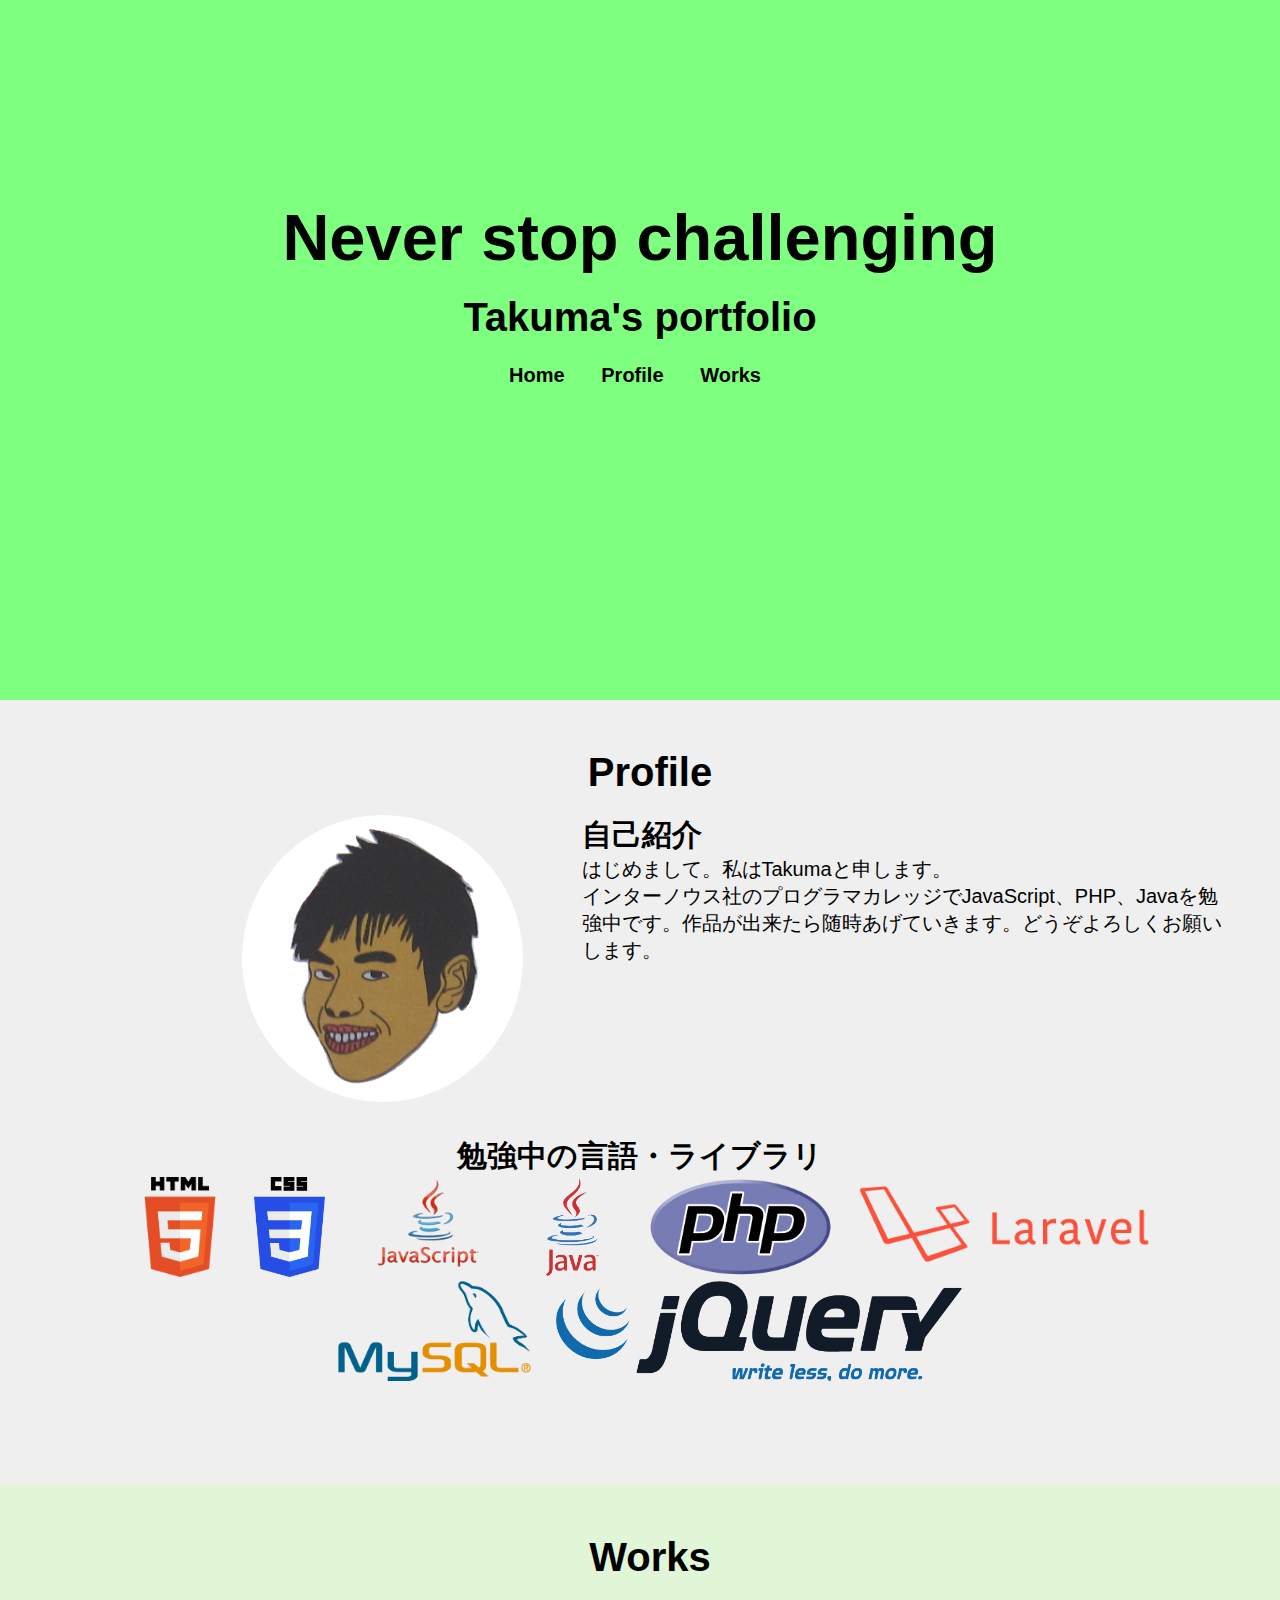
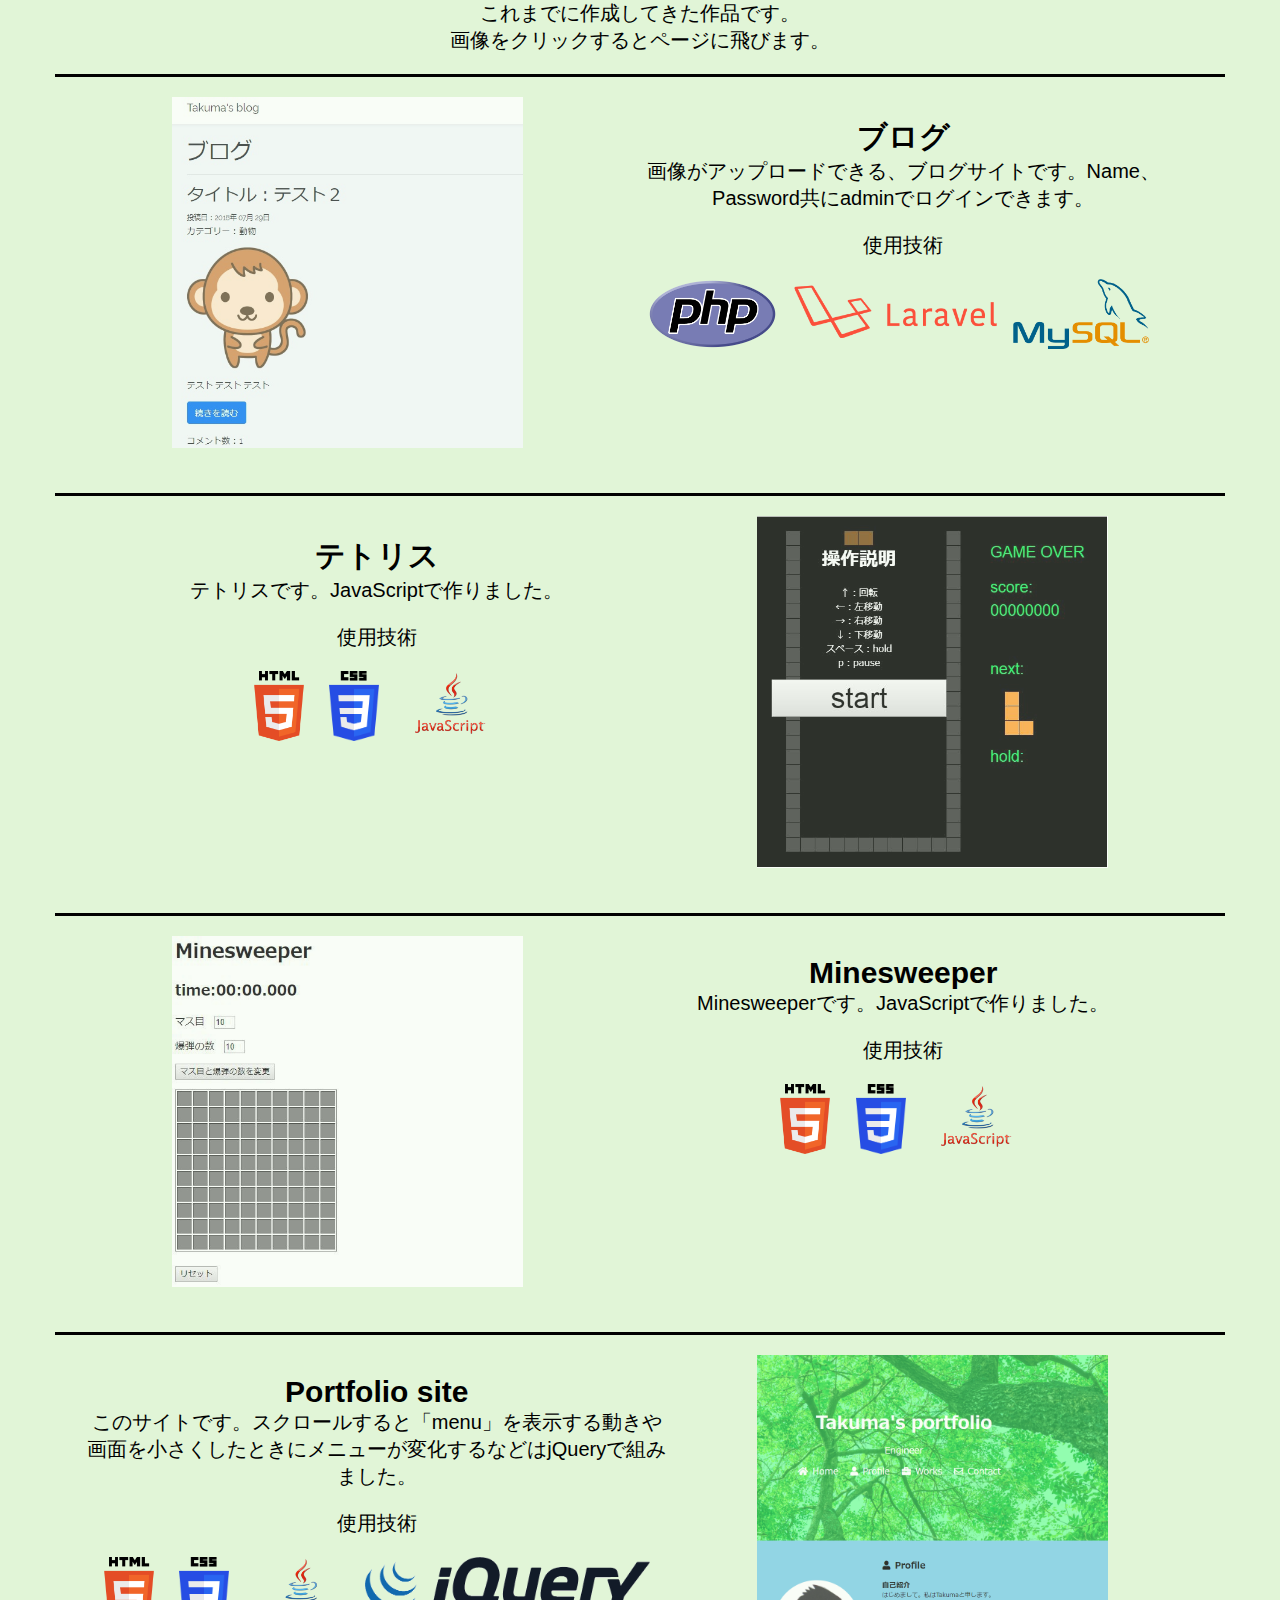
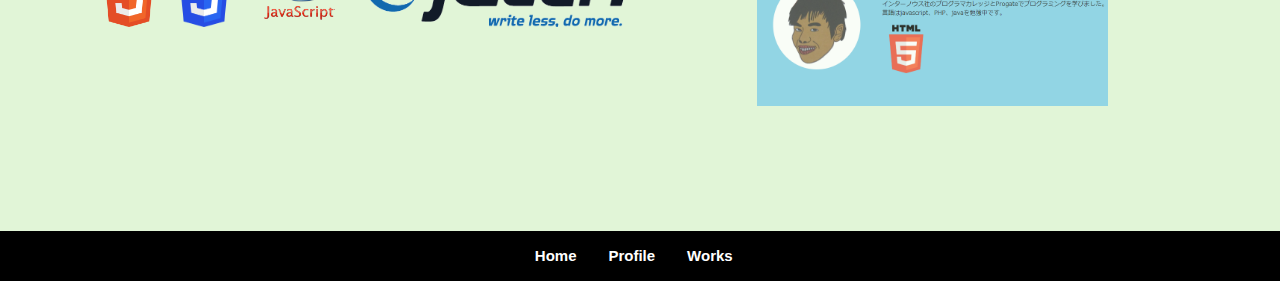
==== index.html @ c3acd417 "contact delete" ====
<!DOCTYPE html>
<html>
<head>
    <title>Takuma's portfolio</title>
    <meta charset="utf-8">
    <meta name="robots" content="noindex,nofollow">
    <meta name="viewport" content="width=device-width, initial-scale=1.0">
    <link rel="shortcut icon" href="favicon.ico">
    <link rel="stylesheet" href="https://use.fontawesome.com/releases/v5.0.13/css/all.css" integrity="sha384-DNOHZ68U8hZfKXOrtjWvjxusGo9WQnrNx2sqG0tfsghAvtVlRW3tvkXWZh58N9jp" crossorigin="anonymous">
    <link rel="stylesheet" href="styles/Normalize.css" type="text/css">
    <link rel="stylesheet" href="styles/style.css" type="text/css">
    <link rel="stylesheet" href="styles/responsive.css">
    <script src="https://ajax.googleapis.com/ajax/libs/jquery/2.1.4/jquery.min.js"></script>
    <script src="https://maxcdn.bootstrapcdn.com/bootstrap/3.3.2/js/bootstrap.min.js"></script>
</head>
<body>
    <header class="clearfix">
        <i id="open-menu" class="fas fa-bars menu-icon"></i>
        <nav id="menu">
            <ul>
                <li><a href="#top" class="internal-link"><i class="fas fa-home tab"></i>Home</a></li>
                <li><a href="#profile" class="internal-link"><i class="fas fa-user tab"></i>Profile</a></li>
                <li><a href="#works" class="internal-link"><i class="fas fa-briefcase tab"></i>Works</a></li>
            </ul>
            <i id="close-menu" class="fas fa-times menu-icon"></i>
        </nav>
    </header>
    
    <main>
    
        <div id="top">
            <div class="cover">
                <div class="container">
                    <h1>Never stop challenging</h1>
                    <h2>Takuma's portfolio</h2>
                    <ul>
                        <li><a href="#top" class="internal-link"><i class="fas fa-home tab"></i>Home</a></li>
                        <li><a href="#profile" class="internal-link"><i class="fas fa-user tab"></i>Profile</a></li>
                        <li><a href="#works" class="internal-link"><i class="fas fa-briefcase tab"></i>Works</a></li>
                    </ul>
                </div>
            </div>
        </div>
    
        <section id="profile">
            <div class="container">
                <div class="clearfix">
                    <h2><i class="fas fa-user tab"></i>Profile</h2>
                    <div class="profile-left">
                        <img src="images/photo1.png" alt="Self-portrait">
                    </div>
                    <div class="profile-right">
                        <h3>自己紹介</h3>
                        <p>はじめまして。私はTakumaと申します。<br>インターノウス社のプログラマカレッジでJavaScript、PHP、Javaを勉強中です。作品が出来たら随時あげていきます。どうぞよろしくお願いします。</p>
                    </div>
                </div>
                <div class="logos">
                    <h3>勉強中の言語・ライブラリ</h3>
                    <img src="images/html5-logo.png" alt="html5-logo">
                    <img src="images/CSS3-logo.png" alt="CSS3-logo">
                    <img src="images/javascript-logo.png" alt="JavaScript-logo">
                    <img src="images/java-logo.png" alt="Java-logo">
                    <img src="images/PHP-logo.png" alt="PHP-logo">
                    <img src="images/laravel-logo.png" alt="Laravel-logo">
                    <img src="images/mysql-logo.png" alt="MySQL-logo">
                    <img src="images/jquery-logo.png" alt="jQuery-logo">
                </div>
            </div>
        </section>
            
        <section id="works">
            <div class="container">
                <div>
                    <h2><i class="fas fa-briefcase tab"></i>Works</h2>
                    <p>これまでに作成してきた作品です。<br>画像をクリックするとページに飛びます。</p>
                    
                    <div class="portfolios">
                        
                        <div class="portfolio">
                            <div class="portfolio-img">
                                <a href="https://geeta.trial.jp/blog/public/" target="_blank">
                                    <img src="images/blog.jpg" alt="blog">
                                </a>
                            </div>
                            <div class="portfolio-description">
                                <h3>ブログ</h3>
                                <p>画像がアップロードできる、ブログサイトです。Name、Password共にadminでログインできます。</p>
                                <p>使用技術</p>
                                <p>
                                    <img src="images/PHP-logo.png" alt="PHP-logo">
                                    <img src="images/laravel-logo.png" alt="Laravel-logo">
                                    <img src="images/mysql-logo.png" alt="MySQL-logo">
                                </p>
                            </div>
                        </div>
                        
                        <div class="portfolio">
                            <div class="portfolio-img">
                                <a href="https://geeta333.github.io/portfolio/game/tetris.html" target="_blank">
                                    <img src="images/tetris.JPG" alt="tetris">
                                </a>
                            </div>
                            <div class="portfolio-description">
                                <h3>テトリス</h3>
                                <p>テトリスです。JavaScriptで作りました。</p>
                                <p>使用技術</p>
                                <p>
                                    <img src="images/html5-logo.png" alt="html5-logo">
                                    <img src="images/CSS3-logo.png" alt="CSS3-logo">
                                    <img src="images/javascript-logo.png" alt="JavaScript-logo">
                                </p>
                            </div>
                        </div>
                        
                        <div class="portfolio">
                            <div class="portfolio-img">
                                <a href="https://geeta333.github.io/portfolio/game/minesweeper.html" target="_blank">
                                    <img src="images/minesweeper.jpg" alt="minesweeper">
                                </a>
                            </div>
                            <div class="portfolio-description">
                                <h3>Minesweeper</h3>
                                <p>Minesweeperです。JavaScriptで作りました。</p>
                                <p>使用技術</p>
                                <p>
                                    <img src="images/html5-logo.png" alt="html5-logo">
                                    <img src="images/CSS3-logo.png" alt="CSS3-logo">
                                    <img src="images/javascript-logo.png" alt="JavaScript-logo">
                                </p>
                            </div>
                        </div>
                        
                        <div class="portfolio">
                            <div class="portfolio-img">
                                <a href="https://geeta333.github.io/portfolio/index.html">
                                    <img src="images/p1.bmp" alt="portfoliosite">
                                </a>
                            </div>
                            <div class="portfolio-description">
                                <h3>Portfolio site</h3>
                                <p>このサイトです。スクロールすると「menu」を表示する動きや画面を小さくしたときにメニューが変化するなどはjQueryで組みました。</p>
                                <p>使用技術</p>
                                <p>
                                    <img src="images/html5-logo.png" alt="html5-logo">
                                    <img src="images/CSS3-logo.png" alt="CSS3-logo">
                                    <img src="images/javascript-logo.png" alt="JavaScript-logo">
                                    <img src="images/jquery-logo.png" alt="jQuery-logo">
                                </p>
                            </div>
                        </div>
                        
                    </div>
                    
                </div>
            </div>
        </section>
        
    </main>
    
    <footer>
        <div class="container">
            <ul class="footer-menu">
                <li><a href="#top" class="internal-link"><i class="fas fa-home tab"></i>Home</a></li>
                <li><a href="#profile" class="internal-link"><i class="fas fa-user tab"></i>Profile</a></li>
                <li><a href="#works" class="internal-link"><i class="fas fa-briefcase tab"></i>Works</a></li>
            </ul>
        </div>
    </footer>
    
    <script type="text/javascript" src="javascript/script.js"></script>
</body>
</html>
---- styles/style.css ----
@charset "utf-8";

/*--- common ---*/

body {
    font-family: "Helvetica Neue", "Hiragino Kaku Gothic ProN", Meiryo, sans-serif;
}

h1 {
    font-size: 65px;
}

h2 {
    font-size: 40px;
}

h3 {
    font-size: 30px;
}

p, li, a {
    font-size: 20px;
}

a {
    text-decoration: none;
    display: inline-block;
    color: inherit;
    font-weight: bold;
}

a:hover {
    background: rgba(0, 0, 0, 0.3);
}

.container {
    max-width: 1170px;
    width: 100%;
    margin: 0 auto;
    margin-bottom: 50px;
}


.tab {
    margin-right: 0.5em;
}


.clearfix:after {
    content: '';
    display: block;
    clear: both;
}

li {
    list-style: none;
    margin-right: 1em;
}

h1,h2 {
    text-align: center;
    margin-bottom: 20px;
}

p {
    margin-bottom: 20px;
}

/*--- header ---*/

header {
    position: fixed;
    top: 0;
    right: 0;
    z-index: 10;
}

#menu li {
    display: inline-block;
}

.menu-icon {
    display: none;
    font-size: 25px;
    margin-top: 10px;
    margin-right: 15px;
    float: right;
}

/*--- main ---*/

section {
    padding: 50px 0;
}

/*--- top ---*/

#top {
    width: 100%;
    height: 700px;
    text-align: center;
    color: black;
    font-weight: bold;
    background-image: url("../images/forest.jpg");
    background-size: cover;
    background-position: 50%, 30%;
}

.cover {
    background-color: rgba(0, 255, 0, 0.5);
    width: 100%;
    height: 100%;
    padding: 200px 0;
    font-size: 1.5em;
}

#top li {
    display: inline-block;
}

/*--- profile ---*/

#profile {
    background-color: rgba(224,224,224,0.5);
}

.profile-left {
    float: left;
    width: 40%;
    text-align: right;
}

.profile-left img {
    width: 60%;
    border-radius: 50%;
}

.profile-right {
    float: right;
    width: 55%;
}

.logos {
    margin-top: 30px;
    text-align: center;
}

.logos img {
/*    width: 20%;*/
    height: 100px
}

.logos img+img {
    margin-left: 20px;
}

/*--- works ---*/

#works {
    text-align: center;
    background-color: rgb(225, 245, 215);
}

.portfolios {
    width: 100%;
    text-align: center;
    margin-top: 20px;
}

.portfolio {
    width: 100%;
    margin: 20px 0;
    padding: 20px 0;
    border-top: 3px solid black;
}

.portfolio:after {
    content: '';
    display: block;
    clear: both;
}

.portfolio:nth-of-type(odd) .portfolio-img {
    float: left;
    margin-left: 10%;
}

.portfolio:nth-of-type(even) .portfolio-img {
    float: right;
    margin-right: 10%;
}

.portfolio-img {
    display: inline-block;
    width: 30%;
    margin: 0 5%;
}

.portfolio-img a {
    opacity: 0.8;
    background: none;
}

.portfolio-img a:hover {
    opacity: 1.0;
}

.portfolio-img a img {
    width: 100%;
    height: auto;
}

.portfolio-description {
    display: inline-block;
    width: 50%;
    height: 100%;
    padding: 20px 0;
    vertical-align: middle;
}

.portfolio-description p img {
    margin-right: 10px;
    height: 70px;
}

/*--- contact ---*/
#contact {
    background-color: rgba(224,224,224,0.5);
}

#contact h3 {
    text-align: center;
}

/*--- footer ---*/

footer {
    background-color: black;
    text-align: center;
    height: 50px;
}

footer .container {
    margin-bottom: 0;
}

.footer-menu li {
    display: inline-block;
}

footer li a {
    color: white;
    font-size: 15px;
    line-height: 50px;
    margin-bottom: 0;
}
---- styles/responsive.css ----
/*--- タブレット向け  ---*/
@media all and (max-width: 1000px) {
    
    /*--- top ---*/
    
    #top {
        height: 600px;
    }
    
    .cover {
        padding: 150px 0;
    }
    
    /*--- works ---*/
    
    .portfolio-description {
        padding: 0;
    }
    
    .portfolio-description p img {
        height: 50px;
    }
}

/*--- スマホ向け  ---*/
@media all and (max-width: 670px) {
    
    /*--- common ---*/
    
    h1 {
        font-size: 50px;
    }

    h2 {
        font-size: 40px;
    }

    h3 {
        font-size: 25px;
    }

    p, li, a {
        font-size: 15px;
    }
    
    /*--- header ---*/
    
    #menu {
        display: none;
    }
    
    #open-menu {
        display: block;
    }
    
    #close-menu {
        display: block;
    }
    
    #menu ul {
        float: left;
        margin-top: 10px;
    }
    
    #menu.shown {
        display: block;
        background-color: white;
    }
    
    #open-menu.hide {
        display: none;
    }
    
    /*--- top ---*/
    
    #top {
        height: 500px;
    }
    
    .cover {
        padding: 100px 0;
    }
    
    /*--- profile ---*/
    
    .profile-left {
        width: 30%;
    }
    
    .profile-right {
        width: 65%;
    }
    
    .logos img {
        height: 50px;
    }
    
    /*--- works ---*/
    
    .portfolios {
        text-align: left;
    }
    
    .portfolio-img {
        float: none !important;
        margin: 0 0 0 10% !important;
        width: 50%;
        display: block;
    }
    
    .portfolio-description {
        float: left;
        margin-left: 10%;
    }
    
    .portfolio-description p {
        text-align: left;
    }
    
}
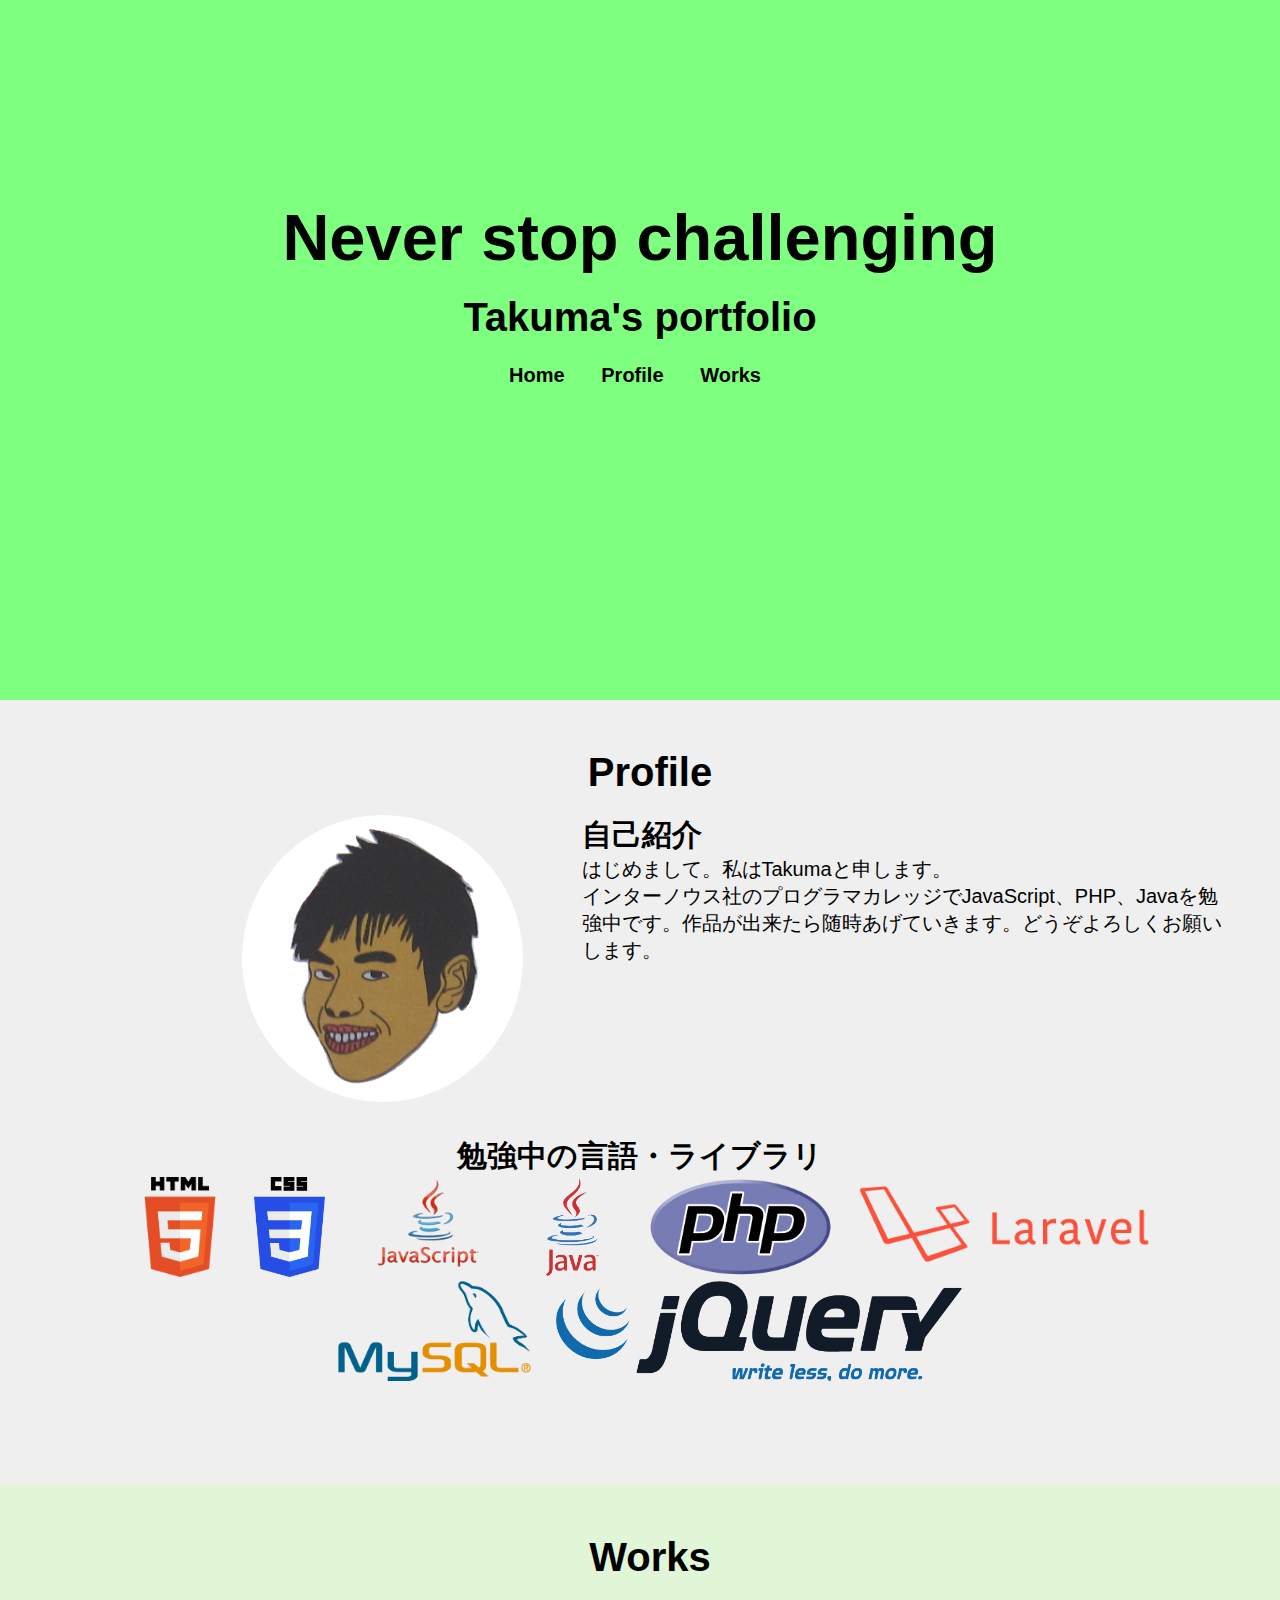
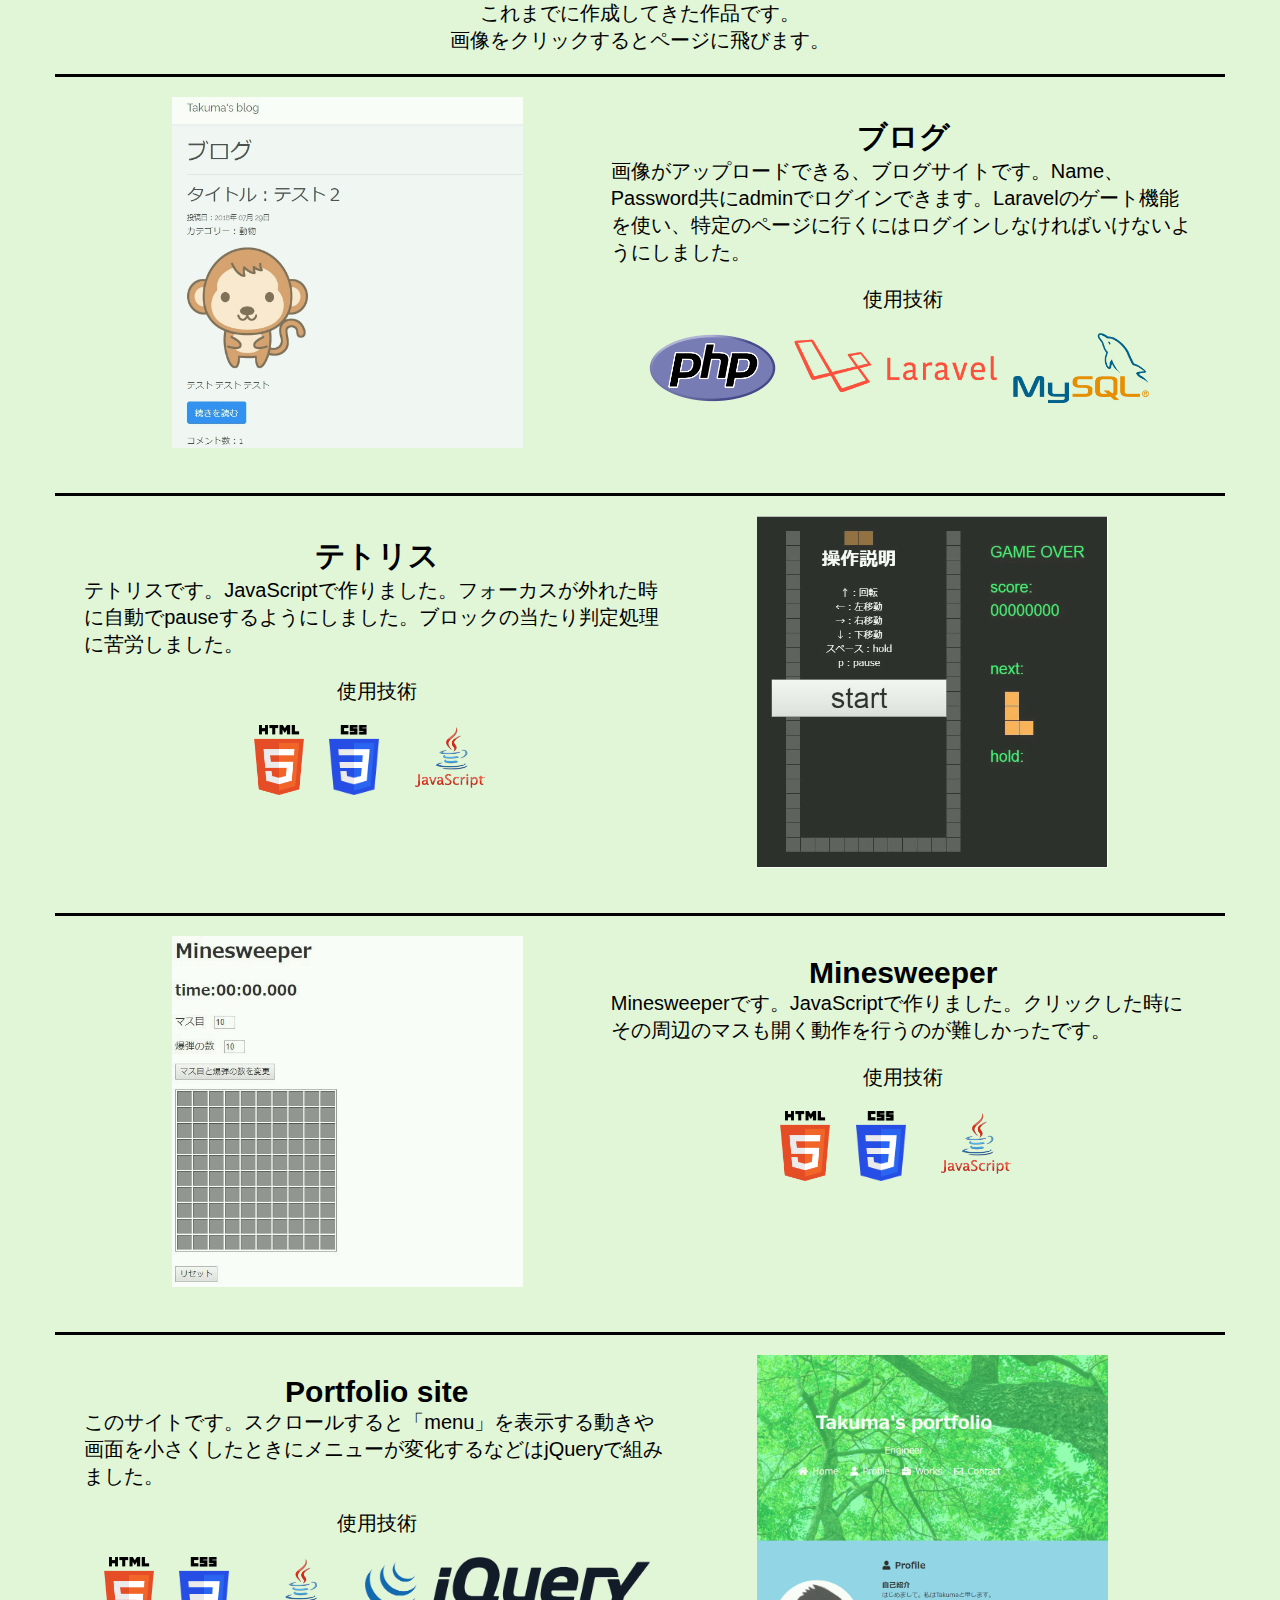
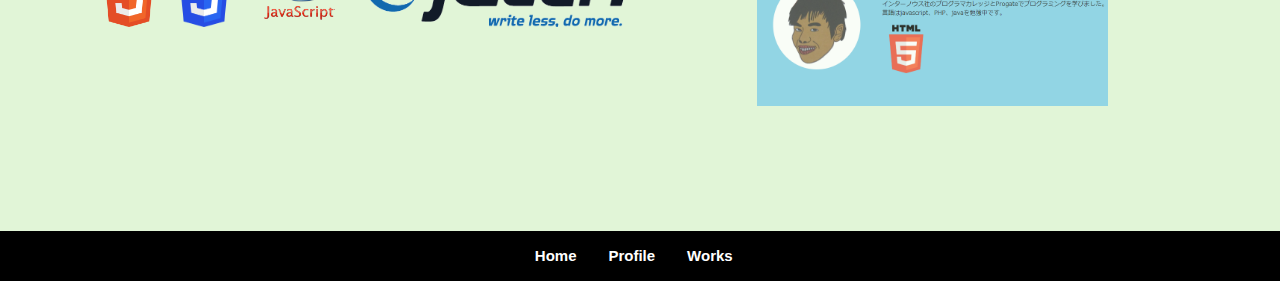
==== commit 2ae8f1b7: "description add" ====
--- a/index.html
+++ b/index.html
@@ -84,7 +84,7 @@
                             </div>
                             <div class="portfolio-description">
                                 <h3>ブログ</h3>
-                                <p>画像がアップロードできる、ブログサイトです。Name、Password共にadminでログインできます。</p>
+                                <p class="left">画像がアップロードできる、ブログサイトです。Name、Password共にadminでログインできます。Laravelのゲート機能を使い、特定のページに行くにはログインしなければいけないようにしました。</p>
                                 <p>使用技術</p>
                                 <p>
                                     <img src="images/PHP-logo.png" alt="PHP-logo">
@@ -102,7 +102,7 @@
                             </div>
                             <div class="portfolio-description">
                                 <h3>テトリス</h3>
-                                <p>テトリスです。JavaScriptで作りました。</p>
+                                <p class="left">テトリスです。JavaScriptで作りました。フォーカスが外れた時に自動でpauseするようにしました。ブロックの当たり判定処理に苦労しました。</p>
                                 <p>使用技術</p>
                                 <p>
                                     <img src="images/html5-logo.png" alt="html5-logo">
@@ -120,7 +120,7 @@
                             </div>
                             <div class="portfolio-description">
                                 <h3>Minesweeper</h3>
-                                <p>Minesweeperです。JavaScriptで作りました。</p>
+                                <p class="left">Minesweeperです。JavaScriptで作りました。クリックした時にその周辺のマスも開く動作を行うのが難しかったです。</p>
                                 <p>使用技術</p>
                                 <p>
                                     <img src="images/html5-logo.png" alt="html5-logo">
@@ -138,7 +138,7 @@
                             </div>
                             <div class="portfolio-description">
                                 <h3>Portfolio site</h3>
-                                <p>このサイトです。スクロールすると「menu」を表示する動きや画面を小さくしたときにメニューが変化するなどはjQueryで組みました。</p>
+                                <p class="left">このサイトです。スクロールすると「menu」を表示する動きや画面を小さくしたときにメニューが変化するなどはjQueryで組みました。</p>
                                 <p>使用技術</p>
                                 <p>
                                     <img src="images/html5-logo.png" alt="html5-logo">
--- a/styles/style.css
+++ b/styles/style.css
@@ -64,6 +64,10 @@
 
 p {
     margin-bottom: 20px;
+}
+
+.left {
+    text-align: left;
 }
 
 /*--- header ---*/
@@ -223,15 +227,6 @@
     height: 70px;
 }
 
-/*--- contact ---*/
-#contact {
-    background-color: rgba(224,224,224,0.5);
-}
-
-#contact h3 {
-    text-align: center;
-}
-
 /*--- footer ---*/
 
 footer {
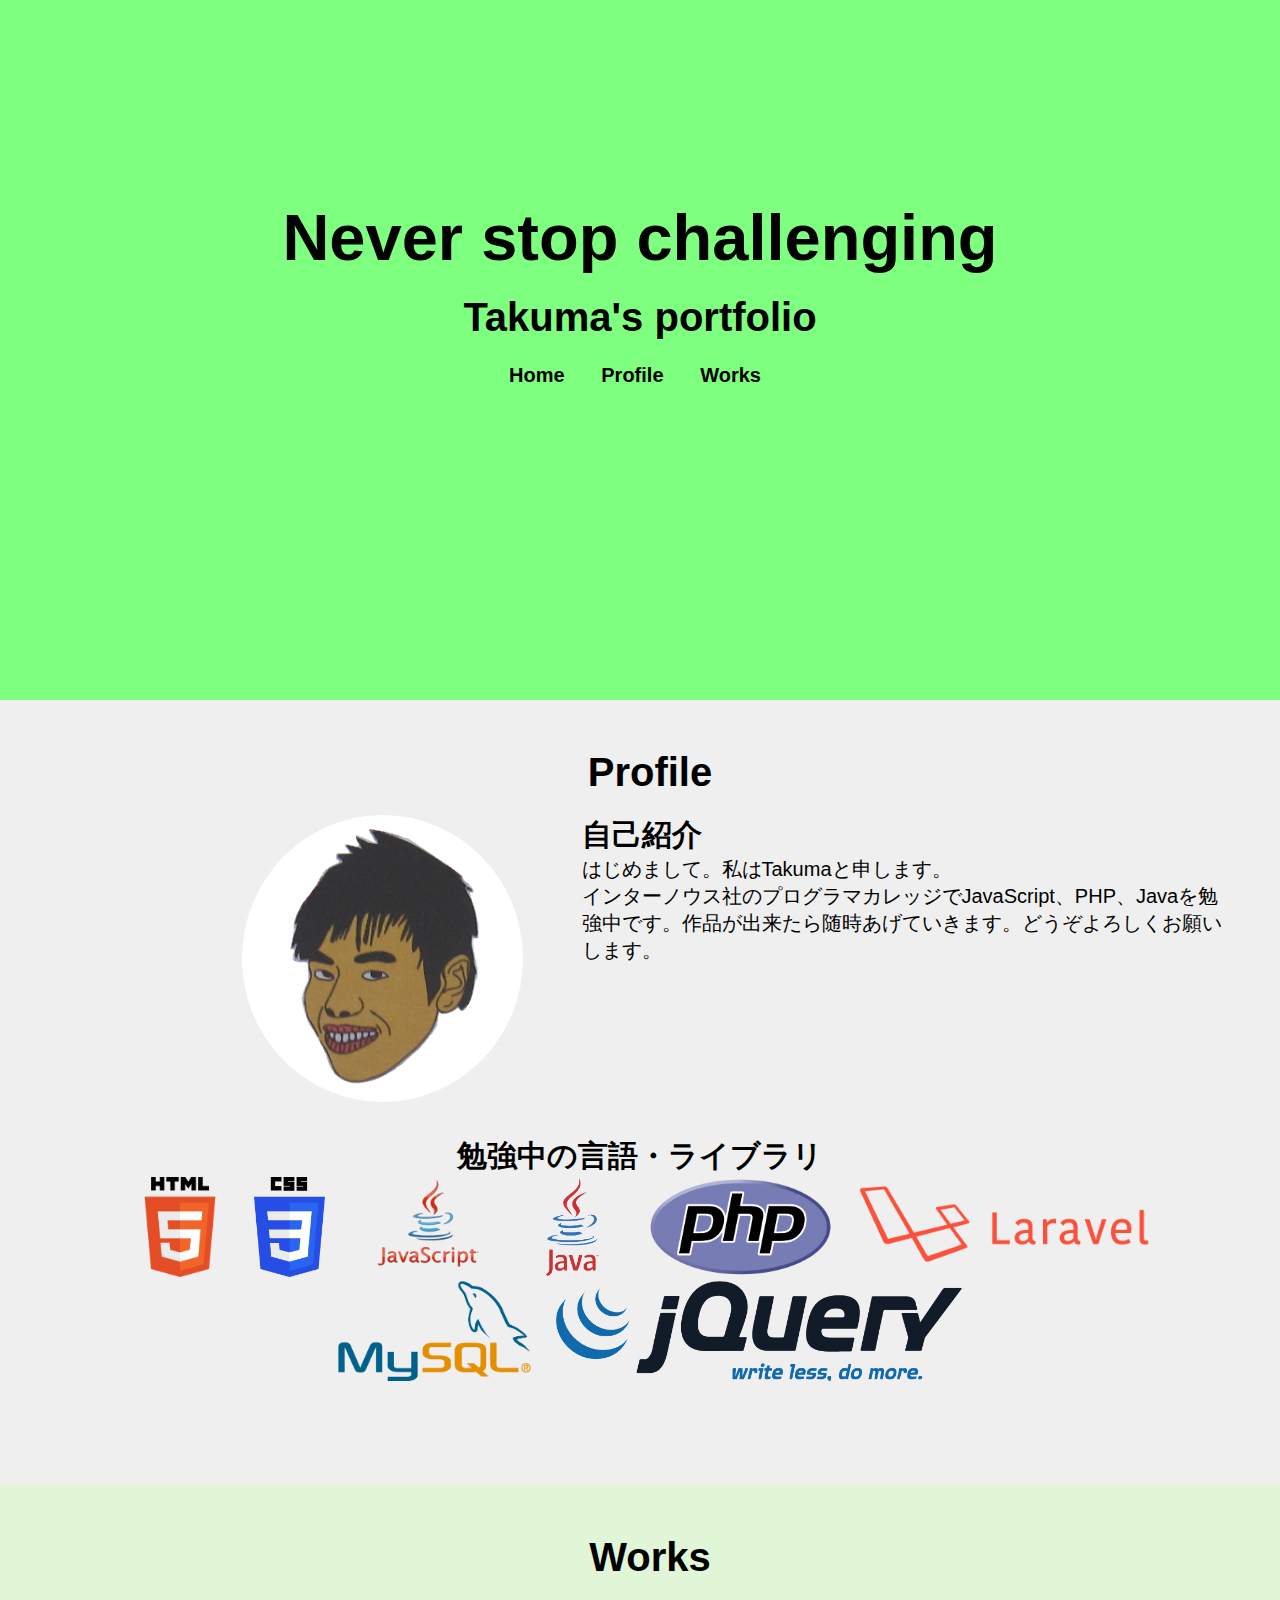
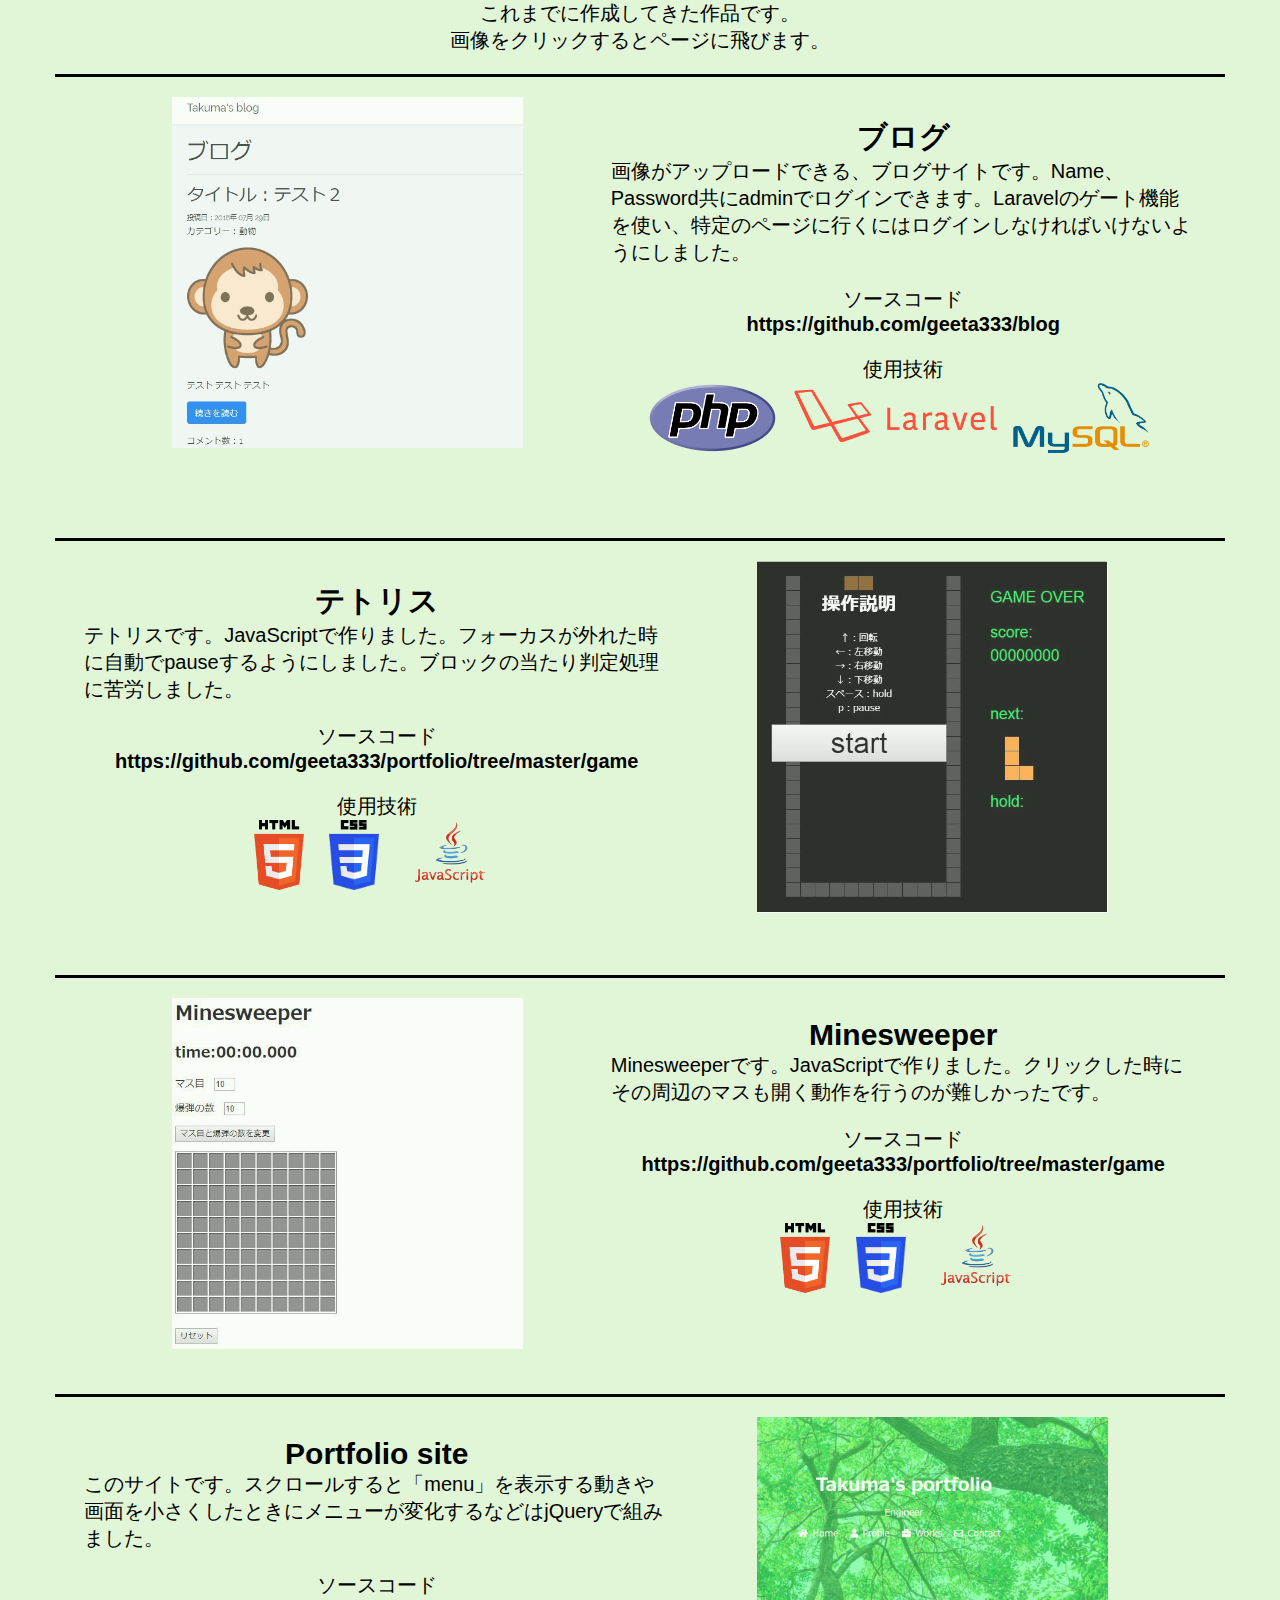
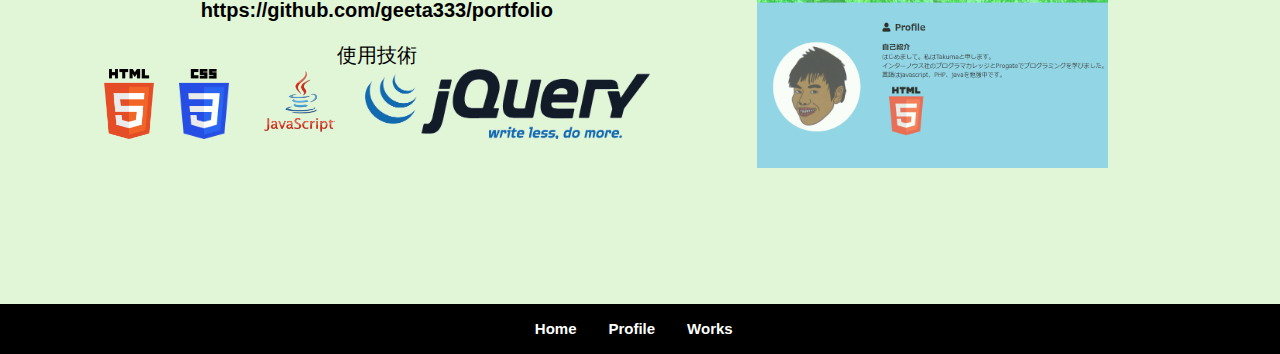
==== commit cba16b5b: "微調整" ====
--- a/index.html
+++ b/index.html
@@ -85,8 +85,10 @@
                             <div class="portfolio-description">
                                 <h3>ブログ</h3>
                                 <p class="left">画像がアップロードできる、ブログサイトです。Name、Password共にadminでログインできます。Laravelのゲート機能を使い、特定のページに行くにはログインしなければいけないようにしました。</p>
-                                <p>使用技術</p>
-                                <p>
+                                <p>ソースコード<br>
+                                    <a href="https://github.com/geeta333/blog" target="_blank">https://github.com/geeta333/blog</a>
+                                </p>
+                                <p>使用技術<br>
                                     <img src="images/PHP-logo.png" alt="PHP-logo">
                                     <img src="images/laravel-logo.png" alt="Laravel-logo">
                                     <img src="images/mysql-logo.png" alt="MySQL-logo">
@@ -103,8 +105,10 @@
                             <div class="portfolio-description">
                                 <h3>テトリス</h3>
                                 <p class="left">テトリスです。JavaScriptで作りました。フォーカスが外れた時に自動でpauseするようにしました。ブロックの当たり判定処理に苦労しました。</p>
-                                <p>使用技術</p>
-                                <p>
+                                <p>ソースコード<br>
+                                    <a href="https://github.com/geeta333/portfolio/tree/master/game" target="_blank">https://github.com/geeta333/portfolio/tree/master/game</a>
+                                </p>
+                                <p>使用技術<br>
                                     <img src="images/html5-logo.png" alt="html5-logo">
                                     <img src="images/CSS3-logo.png" alt="CSS3-logo">
                                     <img src="images/javascript-logo.png" alt="JavaScript-logo">
@@ -121,8 +125,10 @@
                             <div class="portfolio-description">
                                 <h3>Minesweeper</h3>
                                 <p class="left">Minesweeperです。JavaScriptで作りました。クリックした時にその周辺のマスも開く動作を行うのが難しかったです。</p>
-                                <p>使用技術</p>
-                                <p>
+                                <p>ソースコード<br>
+                                    <a href="https://github.com/geeta333/portfolio/tree/master/game" target="_blank">https://github.com/geeta333/portfolio/tree/master/game</a>
+                                </p>
+                                <p>使用技術<br>
                                     <img src="images/html5-logo.png" alt="html5-logo">
                                     <img src="images/CSS3-logo.png" alt="CSS3-logo">
                                     <img src="images/javascript-logo.png" alt="JavaScript-logo">
@@ -139,8 +145,10 @@
                             <div class="portfolio-description">
                                 <h3>Portfolio site</h3>
                                 <p class="left">このサイトです。スクロールすると「menu」を表示する動きや画面を小さくしたときにメニューが変化するなどはjQueryで組みました。</p>
-                                <p>使用技術</p>
-                                <p>
+                                <p>ソースコード<br>
+                                    <a href="https://github.com/geeta333/portfolio" target="_blank">https://github.com/geeta333/portfolio</a>
+                                </p>
+                                <p>使用技術<br>
                                     <img src="images/html5-logo.png" alt="html5-logo">
                                     <img src="images/CSS3-logo.png" alt="CSS3-logo">
                                     <img src="images/javascript-logo.png" alt="JavaScript-logo">
